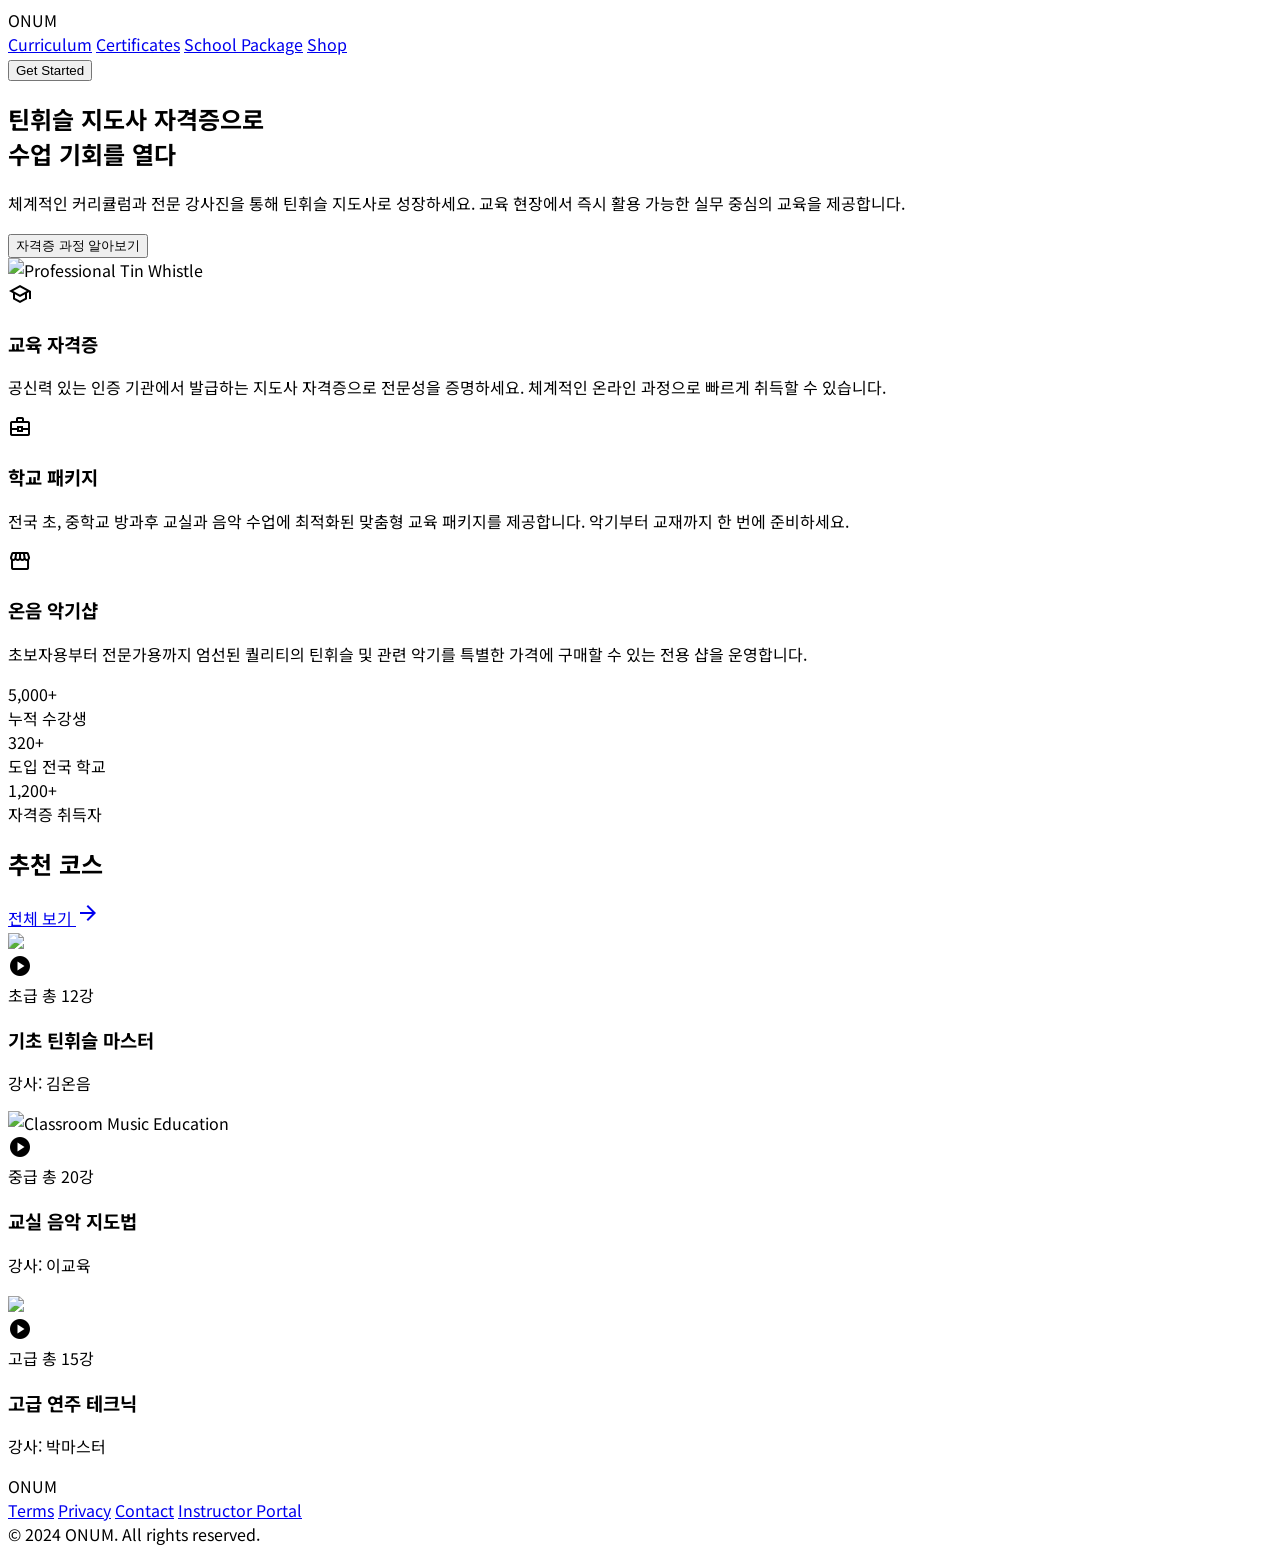
==== redesign-v3/index.html @ 4f21d10b "update homepage to v3 design (bright green, edu-tech layout) redesign-v3: 2-col hero, 3-card feature" ====
<!DOCTYPE html>

<html lang="ko"><head>
<meta charset="utf-8"/>
<meta content="width=device-width, initial-scale=1.0" name="viewport"/>
<title>ONUM Music Education</title>
<script src="https://cdn.tailwindcss.com?plugins=forms,container-queries"></script>
<link href="https://fonts.googleapis.com/css2?family=Noto+Sans+KR:wght@400;500;600;700&amp;display=swap" rel="stylesheet"/>
<link href="https://fonts.googleapis.com/css2?family=Material+Symbols+Outlined:wght,FILL@100..700,0..1&amp;display=swap" rel="stylesheet"/>
<link href="https://fonts.googleapis.com/css2?family=Material+Symbols+Outlined:wght,FILL@100..700,0..1&amp;display=swap" rel="stylesheet"/>
<style>
        body { font-family: 'Noto Sans KR', sans-serif; }
        .material-symbols-outlined { font-variation-settings: 'FILL' 0, 'wght' 400, 'GRAD' 0, 'opsz' 24; }
        .material-symbols-outlined.fill { font-variation-settings: 'FILL' 1; }
    </style>
<script id="tailwind-config">
        tailwind.config = {
            darkMode: "class",
            theme: {
                extend: {
                    colors: {
                        "primary": "#22c55e",
                        "primary-container": "#22c55e",
                        "on-primary": "#ffffff",
                        "surface-container-lowest": "#ffffff",
                        "surface-container-low": "#f3f4f5",
                        "outline-variant": "#e5e7eb",
                        "on-surface": "#111827",
                        "secondary": "#4b5563"
                    },
                    spacing: {
                        "margin-desktop": "64px",
                        "margin-mobile": "20px",
                        "stack-xl": "80px",
                        "stack-md": "24px",
                        "container-max": "1280px"
                    }
                }
            }
        }
    </script>
</head>
<body class="bg-surface-container-lowest text-on-surface">
<!-- TopNavBar -->
<nav class="bg-surface-container-lowest border-b border-outline-variant sticky top-0 z-50">
<div class="flex justify-between items-center w-full px-margin-mobile md:px-margin-desktop py-4 max-w-container-max mx-auto">
<div class="text-2xl font-bold text-on-surface">ONUM</div>
<div class="hidden md:flex space-x-8">
<a class="text-secondary hover:text-primary transition-colors font-medium" href="#">Curriculum</a>
<a class="text-primary font-bold border-b-2 border-primary pb-1" href="#">Certificates</a>
<a class="text-secondary hover:text-primary transition-colors font-medium" href="#">School Package</a>
<a class="text-secondary hover:text-primary transition-colors font-medium" href="#">Shop</a>
</div>
<button class="bg-primary hover:bg-green-600 text-on-primary px-6 py-2 rounded-lg font-semibold transition-colors duration-200">Get Started</button>
</div>
</nav>
<!-- Hero Section -->
<section class="max-w-container-max mx-auto px-margin-mobile md:px-margin-desktop py-stack-xl">
<div class="grid grid-cols-1 md:grid-cols-2 gap-12 items-center">
<div>
<h1 class="text-5xl md:text-6xl font-bold leading-tight mb-6 text-on-surface">틴휘슬 지도사 자격증으로<br/>수업 기회를 열다</h1>
<p class="text-xl text-secondary mb-8 leading-relaxed">체계적인 커리큘럼과 전문 강사진을 통해 틴휘슬 지도사로 성장하세요. 교육 현장에서 즉시 활용 가능한 실무 중심의 교육을 제공합니다.</p>
<button class="bg-primary hover:bg-green-600 text-on-primary px-8 py-4 rounded-lg font-bold text-lg transition-colors duration-200 shadow-sm hover:shadow-md">자격증 과정 알아보기</button>
</div>
<div class="relative">
<img alt="Professional Tin Whistle" class="w-full rounded-2xl object-cover shadow-sm border border-outline-variant aspect-square" src="https://lh3.googleusercontent.com/aida/[base64]"/>
</div>
</div>
</section>
<!-- Features Section -->
<section class="bg-surface-container-low py-stack-xl">
<div class="max-w-container-max mx-auto px-margin-mobile md:px-margin-desktop">
<div class="grid grid-cols-1 md:grid-cols-3 gap-8">
<!-- Feature 1 -->
<div class="bg-surface-container-lowest p-8 rounded-xl border border-outline-variant hover:border-primary transition-colors duration-300">
<span class="material-symbols-outlined text-primary text-4xl mb-4">school</span>
<h3 class="text-2xl font-bold mb-3">교육 자격증</h3>
<p class="text-secondary leading-relaxed">공신력 있는 인증 기관에서 발급하는 지도사 자격증으로 전문성을 증명하세요. 체계적인 온라인 과정으로 빠르게 취득할 수 있습니다.</p>
</div>
<!-- Feature 2 -->
<div class="bg-surface-container-lowest p-8 rounded-xl border border-outline-variant hover:border-primary transition-colors duration-300">
<span class="material-symbols-outlined text-primary text-4xl mb-4">business_center</span>
<h3 class="text-2xl font-bold mb-3">학교 패키지</h3>
<p class="text-secondary leading-relaxed">전국 초, 중학교 방과후 교실과 음악 수업에 최적화된 맞춤형 교육 패키지를 제공합니다. 악기부터 교재까지 한 번에 준비하세요.</p>
</div>
<!-- Feature 3 -->
<div class="bg-surface-container-lowest p-8 rounded-xl border border-outline-variant hover:border-primary transition-colors duration-300">
<span class="material-symbols-outlined text-primary text-4xl mb-4">storefront</span>
<h3 class="text-2xl font-bold mb-3">온음 악기샵</h3>
<p class="text-secondary leading-relaxed">초보자용부터 전문가용까지 엄선된 퀄리티의 틴휘슬 및 관련 악기를 특별한 가격에 구매할 수 있는 전용 샵을 운영합니다.</p>
</div>
</div>
</div>
</section>
<!-- Stats Section -->
<section class="bg-primary py-16">
<div class="max-w-container-max mx-auto px-margin-mobile md:px-margin-desktop">
<div class="grid grid-cols-1 md:grid-cols-3 gap-8 text-center text-on-primary">
<div>
<div class="text-5xl font-bold mb-2">5,000+</div>
<div class="text-xl opacity-90">누적 수강생</div>
</div>
<div>
<div class="text-5xl font-bold mb-2">320+</div>
<div class="text-xl opacity-90">도입 전국 학교</div>
</div>
<div>
<div class="text-5xl font-bold mb-2">1,200+</div>
<div class="text-xl opacity-90">자격증 취득자</div>
</div>
</div>
</div>
</section>
<!-- Courses Section -->
<section class="py-stack-xl max-w-container-max mx-auto px-margin-mobile md:px-margin-desktop">
<div class="flex justify-between items-end mb-10">
<h2 class="text-4xl font-bold text-on-surface">추천 코스</h2>
<a class="text-primary font-semibold hover:underline flex items-center" href="#">전체 보기 <span class="material-symbols-outlined ml-1 text-sm">arrow_forward</span></a>
</div>
<div class="grid grid-cols-1 md:grid-cols-3 gap-8">
<!-- Course 1 -->
<div class="group cursor-pointer">
<div class="relative overflow-hidden rounded-xl aspect-[16/9] mb-4">
<img class="w-full h-full object-cover group-hover:scale-105 transition-transform duration-500 border border-outline-variant" data-alt="A clean, modern online course video thumbnail featuring a bright classroom environment, a play button overlay, and a high-quality tin whistle resting on sheet music. Professional lighting, crisp focus, vibrant green UI accents." src="https://lh3.googleusercontent.com/aida-public/[base64]"/>
<div class="absolute inset-0 bg-black/20 flex items-center justify-center opacity-0 group-hover:opacity-100 transition-opacity duration-300">
<span class="material-symbols-outlined text-white text-6xl fill">play_circle</span>
</div>
</div>
<div class="flex items-center gap-2 mb-2">
<span class="bg-green-100 text-primary text-xs font-bold px-2 py-1 rounded">초급</span>
<span class="text-sm text-secondary">총 12강</span>
</div>
<h3 class="text-xl font-bold mb-1 group-hover:text-primary transition-colors">기초 틴휘슬 마스터</h3>
<p class="text-secondary font-medium">강사: 김온음</p>
</div>
<!-- Course 2 -->
<div class="group cursor-pointer">
<div class="relative overflow-hidden rounded-xl aspect-[16/9] mb-4">
<img alt="Classroom Music Education" class="w-full h-full object-cover group-hover:scale-105 transition-transform duration-500 border border-outline-variant" src="https://lh3.googleusercontent.com/aida/[base64]"/>
<div class="absolute inset-0 bg-black/20 flex items-center justify-center opacity-0 group-hover:opacity-100 transition-opacity duration-300">
<span class="material-symbols-outlined text-white text-6xl fill">play_circle</span>
</div>
</div>
<div class="flex items-center gap-2 mb-2">
<span class="bg-blue-100 text-blue-600 text-xs font-bold px-2 py-1 rounded">중급</span>
<span class="text-sm text-secondary">총 20강</span>
</div>
<h3 class="text-xl font-bold mb-1 group-hover:text-primary transition-colors">교실 음악 지도법</h3>
<p class="text-secondary font-medium">강사: 이교육</p>
</div>
<!-- Course 3 -->
<div class="group cursor-pointer">
<div class="relative overflow-hidden rounded-xl aspect-[16/9] mb-4">
<img class="w-full h-full object-cover group-hover:scale-105 transition-transform duration-500 border border-outline-variant" data-alt="A close-up shot of hands expertly playing a premium silver tin whistle against a dark, dramatic background with focused studio spotlighting. High-contrast modern aesthetic emphasizing technical skill." src="https://lh3.googleusercontent.com/aida-public/[base64]"/>
<div class="absolute inset-0 bg-black/20 flex items-center justify-center opacity-0 group-hover:opacity-100 transition-opacity duration-300">
<span class="material-symbols-outlined text-white text-6xl fill">play_circle</span>
</div>
</div>
<div class="flex items-center gap-2 mb-2">
<span class="bg-purple-100 text-purple-600 text-xs font-bold px-2 py-1 rounded">고급</span>
<span class="text-sm text-secondary">총 15강</span>
</div>
<h3 class="text-xl font-bold mb-1 group-hover:text-primary transition-colors">고급 연주 테크닉</h3>
<p class="text-secondary font-medium">강사: 박마스터</p>
</div>
</div>
</section>
<!-- Footer -->
<footer class="bg-surface-container-low border-t border-outline-variant">
<div class="w-full px-margin-mobile md:px-margin-desktop py-12 max-w-container-max mx-auto flex flex-col md:flex-row justify-between items-center gap-6">
<div class="text-2xl font-bold text-on-surface">ONUM</div>
<div class="flex flex-wrap justify-center gap-6">
<a class="text-secondary hover:text-primary transition-colors text-sm font-medium" href="#">Terms</a>
<a class="text-secondary hover:text-primary transition-colors text-sm font-medium" href="#">Privacy</a>
<a class="text-secondary hover:text-primary transition-colors text-sm font-medium" href="#">Contact</a>
<a class="text-secondary hover:text-primary transition-colors text-sm font-medium" href="#">Instructor Portal</a>
</div>
<div class="text-sm text-secondary">
                © 2024 ONUM. All rights reserved.
            </div>
</div>
</footer>
</body></html>
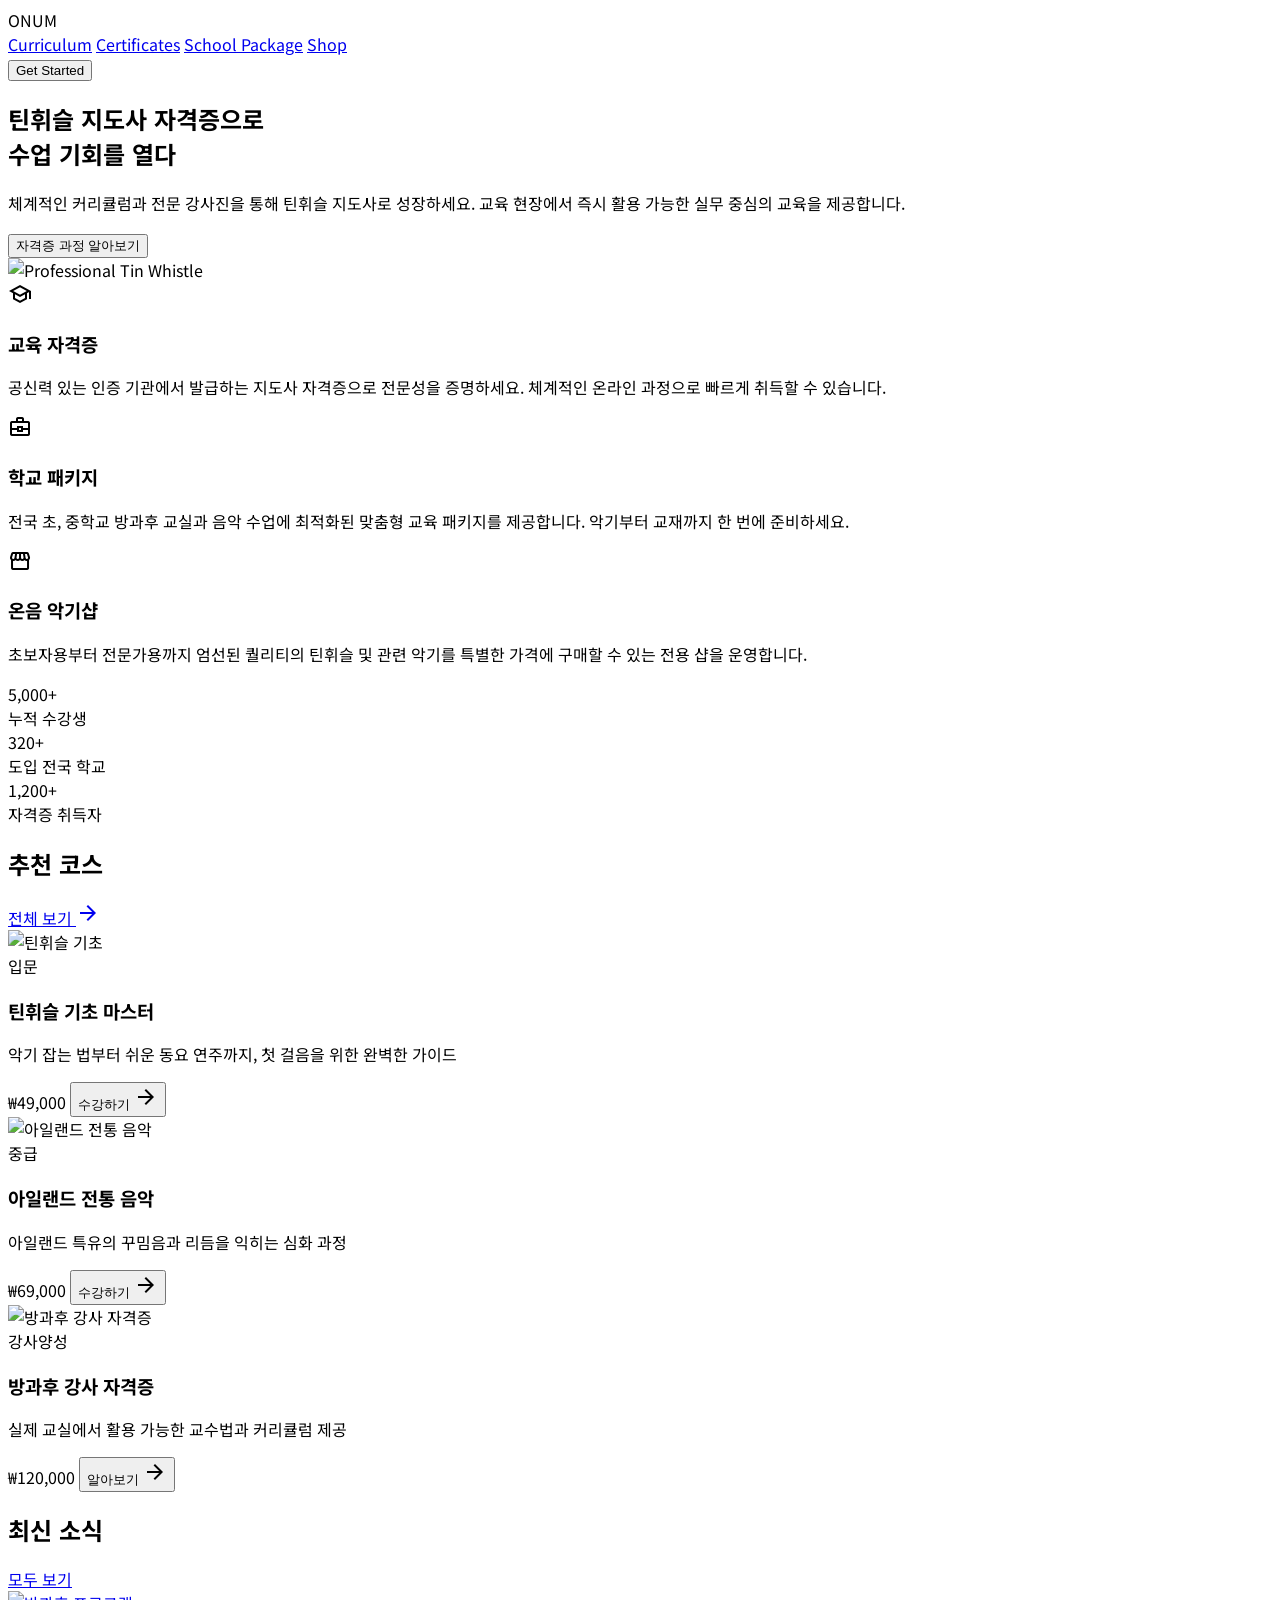
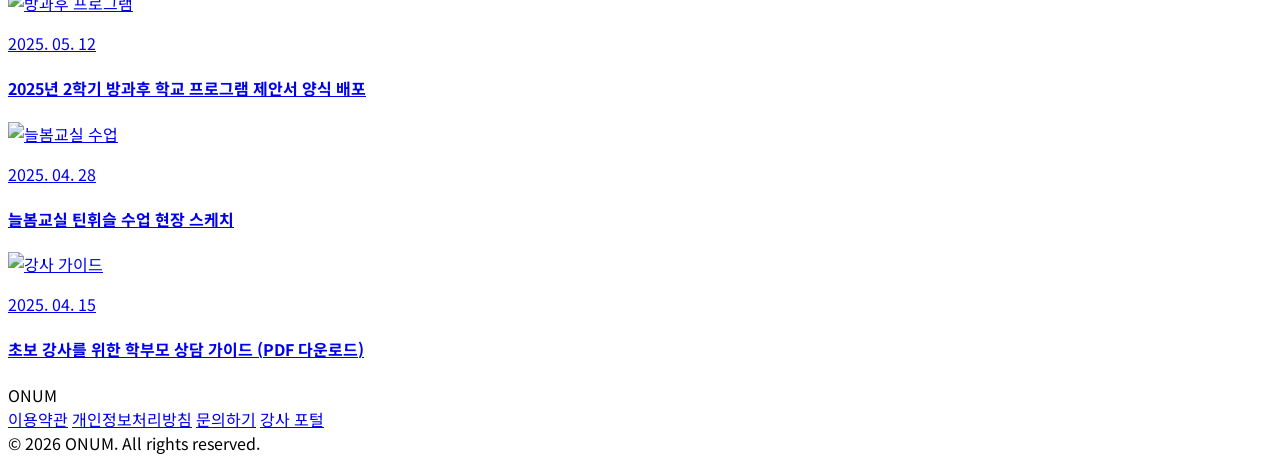
==== commit 39740296: "merge v3+v4: course cards with prices, news section added" ====
--- a/redesign-v3/index.html
+++ b/redesign-v3/index.html
@@ -5,43 +5,53 @@
 <meta content="width=device-width, initial-scale=1.0" name="viewport"/>
 <title>ONUM Music Education</title>
 <script src="https://cdn.tailwindcss.com?plugins=forms,container-queries"></script>
-<link href="https://fonts.googleapis.com/css2?family=Noto+Sans+KR:wght@400;500;600;700&amp;display=swap" rel="stylesheet"/>
-<link href="https://fonts.googleapis.com/css2?family=Material+Symbols+Outlined:wght,FILL@100..700,0..1&amp;display=swap" rel="stylesheet"/>
-<link href="https://fonts.googleapis.com/css2?family=Material+Symbols+Outlined:wght,FILL@100..700,0..1&amp;display=swap" rel="stylesheet"/>
+<link href="https://fonts.googleapis.com/css2?family=Noto+Sans+KR:wght@400;500;600;700&display=swap" rel="stylesheet"/>
+<link href="https://fonts.googleapis.com/css2?family=Material+Symbols+Outlined:wght,FILL@100..700,0..1&display=swap" rel="stylesheet"/>
 <style>
-        body { font-family: 'Noto Sans KR', sans-serif; }
-        .material-symbols-outlined { font-variation-settings: 'FILL' 0, 'wght' 400, 'GRAD' 0, 'opsz' 24; }
-        .material-symbols-outlined.fill { font-variation-settings: 'FILL' 1; }
-    </style>
+    body { font-family: 'Noto Sans KR', sans-serif; }
+    .material-symbols-outlined { font-variation-settings: 'FILL' 0, 'wght' 400, 'GRAD' 0, 'opsz' 24; }
+    .material-symbols-outlined.fill { font-variation-settings: 'FILL' 1; }
+</style>
 <script id="tailwind-config">
-        tailwind.config = {
-            darkMode: "class",
-            theme: {
-                extend: {
-                    colors: {
-                        "primary": "#22c55e",
-                        "primary-container": "#22c55e",
-                        "on-primary": "#ffffff",
-                        "surface-container-lowest": "#ffffff",
-                        "surface-container-low": "#f3f4f5",
-                        "outline-variant": "#e5e7eb",
-                        "on-surface": "#111827",
-                        "secondary": "#4b5563"
-                    },
-                    spacing: {
-                        "margin-desktop": "64px",
-                        "margin-mobile": "20px",
-                        "stack-xl": "80px",
-                        "stack-md": "24px",
-                        "container-max": "1280px"
-                    }
+    tailwind.config = {
+        darkMode: "class",
+        theme: {
+            extend: {
+                colors: {
+                    "primary": "#22c55e",
+                    "primary-container": "#16a34a",
+                    "on-primary": "#ffffff",
+                    "surface-container-lowest": "#ffffff",
+                    "surface-container-low": "#f3f4f5",
+                    "outline-variant": "#e5e7eb",
+                    "on-surface": "#111827",
+                    "secondary": "#4b5563"
+                },
+                spacing: {
+                    "margin-desktop": "64px",
+                    "margin-mobile": "20px",
+                    "stack-xl": "80px",
+                    "stack-md": "24px",
+                    "container-max": "1280px",
+                    "xs": "8px",
+                    "sm": "12px",
+                    "md": "16px",
+                    "lg": "24px",
+                    "xl": "32px",
+                    "2xl": "64px"
+                },
+                boxShadow: {
+                    "level-1": "0 4px 6px -1px rgba(0,0,0,0.05), 0 2px 4px -1px rgba(0,0,0,0.03)",
+                    "level-2": "0 10px 15px -3px rgba(0,0,0,0.08), 0 4px 6px -2px rgba(0,0,0,0.04)"
                 }
             }
         }
-    </script>
+    }
+</script>
 </head>
 <body class="bg-surface-container-lowest text-on-surface">
-<!-- TopNavBar -->
+
+<!-- TopNavBar (v3) -->
 <nav class="bg-surface-container-lowest border-b border-outline-variant sticky top-0 z-50">
 <div class="flex justify-between items-center w-full px-margin-mobile md:px-margin-desktop py-4 max-w-container-max mx-auto">
 <div class="text-2xl font-bold text-on-surface">ONUM</div>
@@ -54,7 +64,8 @@
 <button class="bg-primary hover:bg-green-600 text-on-primary px-6 py-2 rounded-lg font-semibold transition-colors duration-200">Get Started</button>
 </div>
 </nav>
-<!-- Hero Section -->
+
+<!-- Hero Section (v3) -->
 <section class="max-w-container-max mx-auto px-margin-mobile md:px-margin-desktop py-stack-xl">
 <div class="grid grid-cols-1 md:grid-cols-2 gap-12 items-center">
 <div>
@@ -67,23 +78,21 @@
 </div>
 </div>
 </section>
-<!-- Features Section -->
+
+<!-- Features Section (v3) -->
 <section class="bg-surface-container-low py-stack-xl">
 <div class="max-w-container-max mx-auto px-margin-mobile md:px-margin-desktop">
 <div class="grid grid-cols-1 md:grid-cols-3 gap-8">
-<!-- Feature 1 -->
 <div class="bg-surface-container-lowest p-8 rounded-xl border border-outline-variant hover:border-primary transition-colors duration-300">
 <span class="material-symbols-outlined text-primary text-4xl mb-4">school</span>
 <h3 class="text-2xl font-bold mb-3">교육 자격증</h3>
 <p class="text-secondary leading-relaxed">공신력 있는 인증 기관에서 발급하는 지도사 자격증으로 전문성을 증명하세요. 체계적인 온라인 과정으로 빠르게 취득할 수 있습니다.</p>
 </div>
-<!-- Feature 2 -->
 <div class="bg-surface-container-lowest p-8 rounded-xl border border-outline-variant hover:border-primary transition-colors duration-300">
 <span class="material-symbols-outlined text-primary text-4xl mb-4">business_center</span>
 <h3 class="text-2xl font-bold mb-3">학교 패키지</h3>
 <p class="text-secondary leading-relaxed">전국 초, 중학교 방과후 교실과 음악 수업에 최적화된 맞춤형 교육 패키지를 제공합니다. 악기부터 교재까지 한 번에 준비하세요.</p>
 </div>
-<!-- Feature 3 -->
 <div class="bg-surface-container-lowest p-8 rounded-xl border border-outline-variant hover:border-primary transition-colors duration-300">
 <span class="material-symbols-outlined text-primary text-4xl mb-4">storefront</span>
 <h3 class="text-2xl font-bold mb-3">온음 악기샵</h3>
@@ -92,7 +101,8 @@
 </div>
 </div>
 </section>
-<!-- Stats Section -->
+
+<!-- Stats Section (v3) -->
 <section class="bg-primary py-16">
 <div class="max-w-container-max mx-auto px-margin-mobile md:px-margin-desktop">
 <div class="grid grid-cols-1 md:grid-cols-3 gap-8 text-center text-on-primary">
@@ -111,73 +121,117 @@
 </div>
 </div>
 </section>
-<!-- Courses Section -->
-<section class="py-stack-xl max-w-container-max mx-auto px-margin-mobile md:px-margin-desktop">
+
+<!-- Courses Section (v4 UI + v3 colors) -->
+<section class="py-2xl px-margin-mobile md:px-margin-desktop max-w-container-max mx-auto">
 <div class="flex justify-between items-end mb-10">
-<h2 class="text-4xl font-bold text-on-surface">추천 코스</h2>
-<a class="text-primary font-semibold hover:underline flex items-center" href="#">전체 보기 <span class="material-symbols-outlined ml-1 text-sm">arrow_forward</span></a>
-</div>
-<div class="grid grid-cols-1 md:grid-cols-3 gap-8">
+<h2 class="text-3xl font-bold text-on-surface">추천 코스</h2>
+<a class="text-primary font-semibold hover:underline flex items-center text-sm" href="#">전체 보기 <span class="material-symbols-outlined ml-1 text-base">arrow_forward</span></a>
+</div>
+<div class="grid grid-cols-1 md:grid-cols-3 gap-lg">
 <!-- Course 1 -->
-<div class="group cursor-pointer">
-<div class="relative overflow-hidden rounded-xl aspect-[16/9] mb-4">
-<img class="w-full h-full object-cover group-hover:scale-105 transition-transform duration-500 border border-outline-variant" data-alt="A clean, modern online course video thumbnail featuring a bright classroom environment, a play button overlay, and a high-quality tin whistle resting on sheet music. Professional lighting, crisp focus, vibrant green UI accents." src="https://lh3.googleusercontent.com/aida-public/[base64]"/>
-<div class="absolute inset-0 bg-black/20 flex items-center justify-center opacity-0 group-hover:opacity-100 transition-opacity duration-300">
-<span class="material-symbols-outlined text-white text-6xl fill">play_circle</span>
-</div>
-</div>
-<div class="flex items-center gap-2 mb-2">
-<span class="bg-green-100 text-primary text-xs font-bold px-2 py-1 rounded">초급</span>
-<span class="text-sm text-secondary">총 12강</span>
-</div>
-<h3 class="text-xl font-bold mb-1 group-hover:text-primary transition-colors">기초 틴휘슬 마스터</h3>
-<p class="text-secondary font-medium">강사: 김온음</p>
+<div class="bg-surface-container-lowest rounded-2xl shadow-level-1 overflow-hidden border border-outline-variant hover:shadow-level-2 transition-all group">
+<div class="h-48 w-full bg-surface-container-low relative overflow-hidden">
+<img alt="틴휘슬 기초" class="object-cover w-full h-full group-hover:scale-105 transition-transform duration-500" src="https://lh3.googleusercontent.com/aida-public/[base64]"/>
+<div class="absolute top-4 left-4 bg-green-100 text-green-700 px-3 py-1 rounded-full text-xs font-bold">입문</div>
+</div>
+<div class="p-lg">
+<h3 class="text-xl font-bold mb-2">틴휘슬 기초 마스터</h3>
+<p class="text-sm text-secondary leading-relaxed mb-md">악기 잡는 법부터 쉬운 동요 연주까지, 첫 걸음을 위한 완벽한 가이드</p>
+<div class="flex justify-between items-center pt-md border-t border-outline-variant">
+<span class="text-primary font-bold text-lg">₩49,000</span>
+<button class="text-primary hover:text-green-600 text-sm font-semibold flex items-center gap-1">수강하기 <span class="material-symbols-outlined text-sm">arrow_forward</span></button>
+</div>
+</div>
 </div>
 <!-- Course 2 -->
-<div class="group cursor-pointer">
-<div class="relative overflow-hidden rounded-xl aspect-[16/9] mb-4">
-<img alt="Classroom Music Education" class="w-full h-full object-cover group-hover:scale-105 transition-transform duration-500 border border-outline-variant" src="https://lh3.googleusercontent.com/aida/[base64]"/>
-<div class="absolute inset-0 bg-black/20 flex items-center justify-center opacity-0 group-hover:opacity-100 transition-opacity duration-300">
-<span class="material-symbols-outlined text-white text-6xl fill">play_circle</span>
-</div>
-</div>
-<div class="flex items-center gap-2 mb-2">
-<span class="bg-blue-100 text-blue-600 text-xs font-bold px-2 py-1 rounded">중급</span>
-<span class="text-sm text-secondary">총 20강</span>
-</div>
-<h3 class="text-xl font-bold mb-1 group-hover:text-primary transition-colors">교실 음악 지도법</h3>
-<p class="text-secondary font-medium">강사: 이교육</p>
+<div class="bg-surface-container-lowest rounded-2xl shadow-level-1 overflow-hidden border border-outline-variant hover:shadow-level-2 transition-all group">
+<div class="h-48 w-full bg-surface-container-low relative overflow-hidden">
+<img alt="아일랜드 전통 음악" class="object-cover w-full h-full group-hover:scale-105 transition-transform duration-500" src="https://lh3.googleusercontent.com/aida-public/[base64]"/>
+<div class="absolute top-4 left-4 bg-blue-100 text-blue-600 px-3 py-1 rounded-full text-xs font-bold">중급</div>
+</div>
+<div class="p-lg">
+<h3 class="text-xl font-bold mb-2">아일랜드 전통 음악</h3>
+<p class="text-sm text-secondary leading-relaxed mb-md">아일랜드 특유의 꾸밈음과 리듬을 익히는 심화 과정</p>
+<div class="flex justify-between items-center pt-md border-t border-outline-variant">
+<span class="text-primary font-bold text-lg">₩69,000</span>
+<button class="text-primary hover:text-green-600 text-sm font-semibold flex items-center gap-1">수강하기 <span class="material-symbols-outlined text-sm">arrow_forward</span></button>
+</div>
+</div>
 </div>
 <!-- Course 3 -->
-<div class="group cursor-pointer">
-<div class="relative overflow-hidden rounded-xl aspect-[16/9] mb-4">
-<img class="w-full h-full object-cover group-hover:scale-105 transition-transform duration-500 border border-outline-variant" data-alt="A close-up shot of hands expertly playing a premium silver tin whistle against a dark, dramatic background with focused studio spotlighting. High-contrast modern aesthetic emphasizing technical skill." src="https://lh3.googleusercontent.com/aida-public/[base64]"/>
-<div class="absolute inset-0 bg-black/20 flex items-center justify-center opacity-0 group-hover:opacity-100 transition-opacity duration-300">
-<span class="material-symbols-outlined text-white text-6xl fill">play_circle</span>
-</div>
-</div>
-<div class="flex items-center gap-2 mb-2">
-<span class="bg-purple-100 text-purple-600 text-xs font-bold px-2 py-1 rounded">고급</span>
-<span class="text-sm text-secondary">총 15강</span>
-</div>
-<h3 class="text-xl font-bold mb-1 group-hover:text-primary transition-colors">고급 연주 테크닉</h3>
-<p class="text-secondary font-medium">강사: 박마스터</p>
-</div>
-</div>
-</section>
-<!-- Footer -->
+<div class="bg-surface-container-lowest rounded-2xl shadow-level-1 overflow-hidden border border-outline-variant hover:shadow-level-2 transition-all group">
+<div class="h-48 w-full bg-surface-container-low relative overflow-hidden">
+<img alt="방과후 강사 자격증" class="object-cover w-full h-full group-hover:scale-105 transition-transform duration-500" src="https://lh3.googleusercontent.com/aida-public/[base64]"/>
+<div class="absolute top-4 left-4 bg-primary text-on-primary px-3 py-1 rounded-full text-xs font-bold">강사양성</div>
+</div>
+<div class="p-lg">
+<h3 class="text-xl font-bold mb-2">방과후 강사 자격증</h3>
+<p class="text-sm text-secondary leading-relaxed mb-md">실제 교실에서 활용 가능한 교수법과 커리큘럼 제공</p>
+<div class="flex justify-between items-center pt-md border-t border-outline-variant">
+<span class="text-primary font-bold text-lg">₩120,000</span>
+<button class="text-primary hover:text-green-600 text-sm font-semibold flex items-center gap-1">알아보기 <span class="material-symbols-outlined text-sm">arrow_forward</span></button>
+</div>
+</div>
+</div>
+</div>
+</section>
+
+<!-- 최신 소식 (v4 UI + v3 colors) -->
+<section class="py-2xl px-margin-mobile md:px-margin-desktop max-w-container-max mx-auto w-full mb-2xl">
+<div class="bg-surface-container-low rounded-3xl px-xl py-2xl">
+<div class="flex justify-between items-end mb-8">
+<h2 class="text-3xl font-bold text-on-surface">최신 소식</h2>
+<a class="text-primary text-sm font-semibold hover:underline" href="#">모두 보기</a>
+</div>
+<div class="grid grid-cols-1 md:grid-cols-3 gap-lg">
+<!-- Blog 1 -->
+<a class="group flex flex-col gap-3" href="#">
+<div class="h-40 w-full rounded-xl overflow-hidden relative shadow-sm">
+<img alt="방과후 프로그램" class="object-cover w-full h-full group-hover:scale-105 transition-transform duration-300" src="https://lh3.googleusercontent.com/aida-public/[base64]"/>
+</div>
+<div>
+<p class="text-xs font-medium text-gray-400 mb-1">2025. 05. 12</p>
+<h4 class="text-base font-bold text-on-surface group-hover:text-primary transition-colors line-clamp-2">2025년 2학기 방과후 학교 프로그램 제안서 양식 배포</h4>
+</div>
+</a>
+<!-- Blog 2 -->
+<a class="group flex flex-col gap-3" href="#">
+<div class="h-40 w-full rounded-xl overflow-hidden relative shadow-sm">
+<img alt="늘봄교실 수업" class="object-cover w-full h-full group-hover:scale-105 transition-transform duration-300" src="https://lh3.googleusercontent.com/aida-public/[base64]"/>
+</div>
+<div>
+<p class="text-xs font-medium text-gray-400 mb-1">2025. 04. 28</p>
+<h4 class="text-base font-bold text-on-surface group-hover:text-primary transition-colors line-clamp-2">늘봄교실 틴휘슬 수업 현장 스케치</h4>
+</div>
+</a>
+<!-- Blog 3 -->
+<a class="group flex flex-col gap-3" href="#">
+<div class="h-40 w-full rounded-xl overflow-hidden relative shadow-sm">
+<img alt="강사 가이드" class="object-cover w-full h-full group-hover:scale-105 transition-transform duration-300" src="https://lh3.googleusercontent.com/aida-public/AB6AXuBua0CTmXmEcagceJ7nvTQUbcZl9EQC7EUGr3pWObHf9TVaILOt94x7nQGYA5XbPjlcQ6sI6Zpr3ug2TQrUfpvzQMZ-9v7_Pc_XEV9wjlaNq-m4"/>
+</div>
+<div>
+<p class="text-xs font-medium text-gray-400 mb-1">2025. 04. 15</p>
+<h4 class="text-base font-bold text-on-surface group-hover:text-primary transition-colors line-clamp-2">초보 강사를 위한 학부모 상담 가이드 (PDF 다운로드)</h4>
+</div>
+</a>
+</div>
+</div>
+</section>
+
+<!-- Footer (v3, 한글화 + 2026) -->
 <footer class="bg-surface-container-low border-t border-outline-variant">
 <div class="w-full px-margin-mobile md:px-margin-desktop py-12 max-w-container-max mx-auto flex flex-col md:flex-row justify-between items-center gap-6">
 <div class="text-2xl font-bold text-on-surface">ONUM</div>
 <div class="flex flex-wrap justify-center gap-6">
-<a class="text-secondary hover:text-primary transition-colors text-sm font-medium" href="#">Terms</a>
-<a class="text-secondary hover:text-primary transition-colors text-sm font-medium" href="#">Privacy</a>
-<a class="text-secondary hover:text-primary transition-colors text-sm font-medium" href="#">Contact</a>
-<a class="text-secondary hover:text-primary transition-colors text-sm font-medium" href="#">Instructor Portal</a>
+<a class="text-secondary hover:text-primary transition-colors text-sm font-medium" href="#">이용약관</a>
+<a class="text-secondary hover:text-primary transition-colors text-sm font-medium" href="#">개인정보처리방침</a>
+<a class="text-secondary hover:text-primary transition-colors text-sm font-medium" href="#">문의하기</a>
+<a class="text-secondary hover:text-primary transition-colors text-sm font-medium" href="#">강사 포털</a>
 </div>
 <div class="text-sm text-secondary">
-                © 2024 ONUM. All rights reserved.
-            </div>
+    © 2026 ONUM. All rights reserved.
+</div>
 </div>
 </footer>
-</body></html>
+</body></html>
